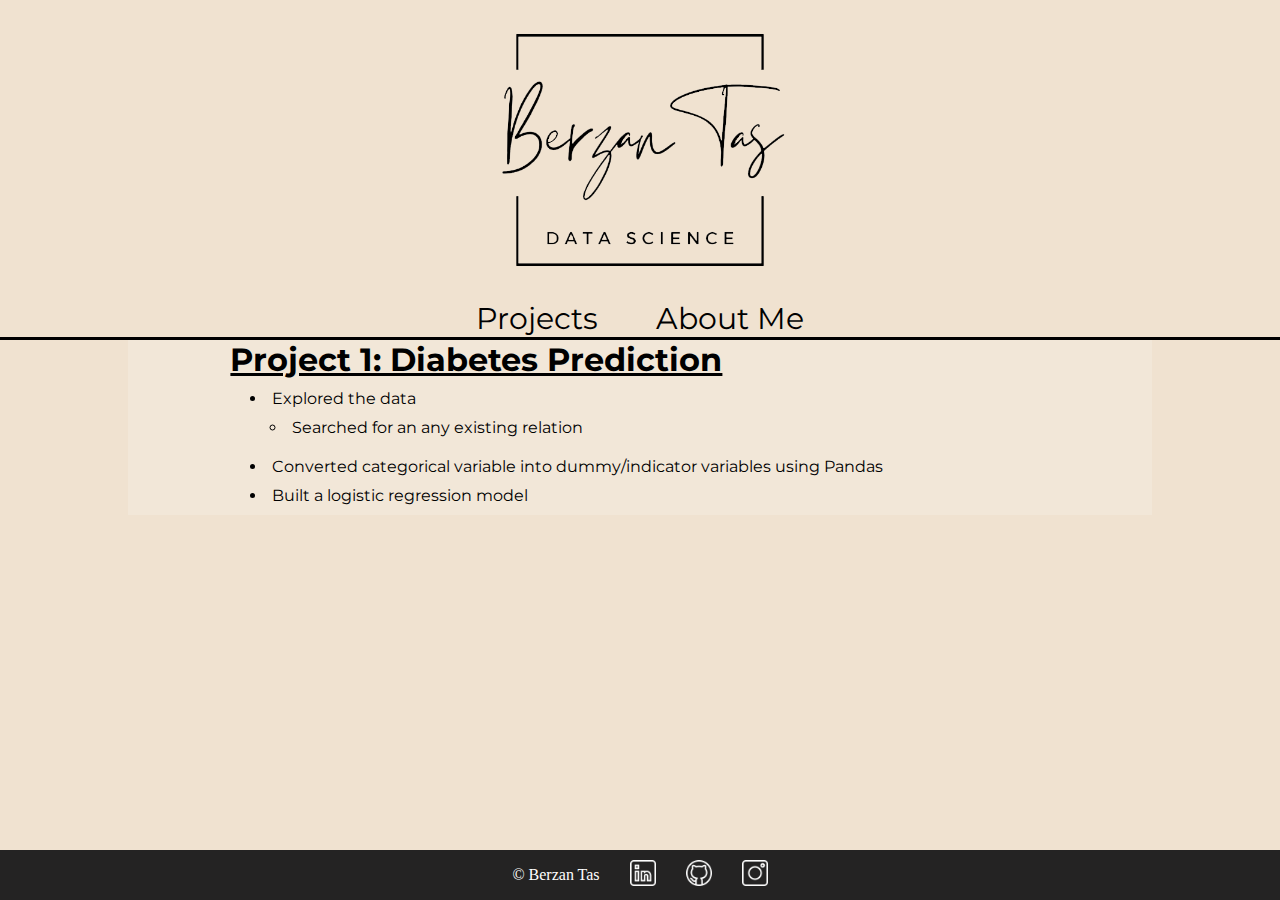
==== index.html @ d07b0fac "Added footer and social media favicons to footer" ====
<!DOCTYPE html>
<html lang="en">

<head>
    <meta charset="UTF-8">
    <meta name="viewport" content="width=device-width, initial-scale=1.0">
    <meta name="author" content="Berzan Tas">
    <link rel="icon" href="image/python.png">
    <link rel="stylesheet" href="project.css">
    <title>Berzan Tas | Portfolio</title>
</head>

<body>
    <nav>
        <div id="logo"><img src="image/BerzanLogo.png" alt=""></div>
        <div id="mymenu">
            <ul>
                <li><a href="index.html" id="activelink">Projects</a></li>
                <li><a href="#">About Me</a></li>
            </ul>
        </div>
    </nav>
    <div class="section">
        <div class = "sectionText">
            <h1><a href="https://github.com/BerzanTas/DataScience/blob/master/DIABETES/DIABETES.ipynb">Project 1:
                    Diabetes Prediction</a></h1>
            <ul>
                <li>Explored the data
                    <ul>
                        <li>Searched for an any existing relation</li>
                    </ul>
                </li>
                <li>Converted categorical variable into dummy/indicator variables using Pandas</li>
                <li>Built a logistic regression model</li>
            </ul>
        </div>
    </div>


    <footer>
        <p>© Berzan Tas</p>
        <a href="https://www.linkedin.com/in/berzan-tas/"><img src="image/linkedinwhite.png" alt="Linkedin"></a>
        <a href="https://github.com/BerzanTas"><img src="image/githubwhite.png" alt="GitHub"></a>
        <a href="https://www.instagram.com/_b3rz4n_/""><img src="image/instagramwhite.png" alt="Instagram"></a>
    </footer>
</body>

</html>
---- project.css ----
*{
    margin: 0;
    padding: 0;
    box-sizing: border-box;
}

ul ul{
    margin-left: 2em;
}

@font-face{
    font-family: Montserrat;
    src: url("fonts/Montserrat-VariableFont_wght.ttf");
}

body{
    background-color: #F0E2D0;
    min-width: 100%;
    min-height: 100vh;
    display: flex;
    flex-direction: column;
}

nav{
    height: auto;
    min-width: 100%;
    background-image: url("image/trees.jpg");
    background-repeat: no-repeat;
    background-size: cover;
}

#logo{
    width: 50%;
    height: 50%;
    max-width: 300px;
    max-height: 300px;
    margin-left: auto;
    margin-right: auto;
}

#logo img{
    width: 100%;
    height: 100%;
}


#mymenu{
    width: 100%;
    height: auto;
    font-size: 7vw;
    text-align: center;
    border-bottom: solid black 3px;
}

#mymenu a{
    font-family: Montserrat;
    text-decoration:none;
    color: black;
}

#mymenu a:hover{
    color: white;
}

#activelink{
    color: white;
}

#mymenu li{
    display: inline;
    margin-left: 2%;
    margin-right: 2%;
}

.section{
    font-family: Montserrat;
    width: 100%;
    height: auto;
    background-color: rgba(255, 255, 255, 0.185);
    color: black;
    list-style:inside;
}

.section a{
    text-decoration: none;
    color: black;
}

.section ul{
    margin-left: 20px;
    padding-bottom: 10px;
}

.section ul li{
    margin-top: 10px;
}

.sectionText{
    margin: 0 auto;
    width: 80%;
}

.section h1{
    text-decoration: underline;
}

.sectionText ul{
    text-align: justify;
}

footer{
    display: flex;
    margin-top: auto;
    height: 50px;
    width: 100%;
    background-color: rgb(36, 35, 35);
    color: white;
    text-align: center;
    justify-content: center;
    align-items: center;
    gap: 30px;
}

footer img{
    height: 26px;
    width: auto;
}

@media screen and (min-width: 400px){
    #mymenu{
        font-size: 30px;
    }

    .section{
        width: 80%;
        margin: 0 auto;
    }
}
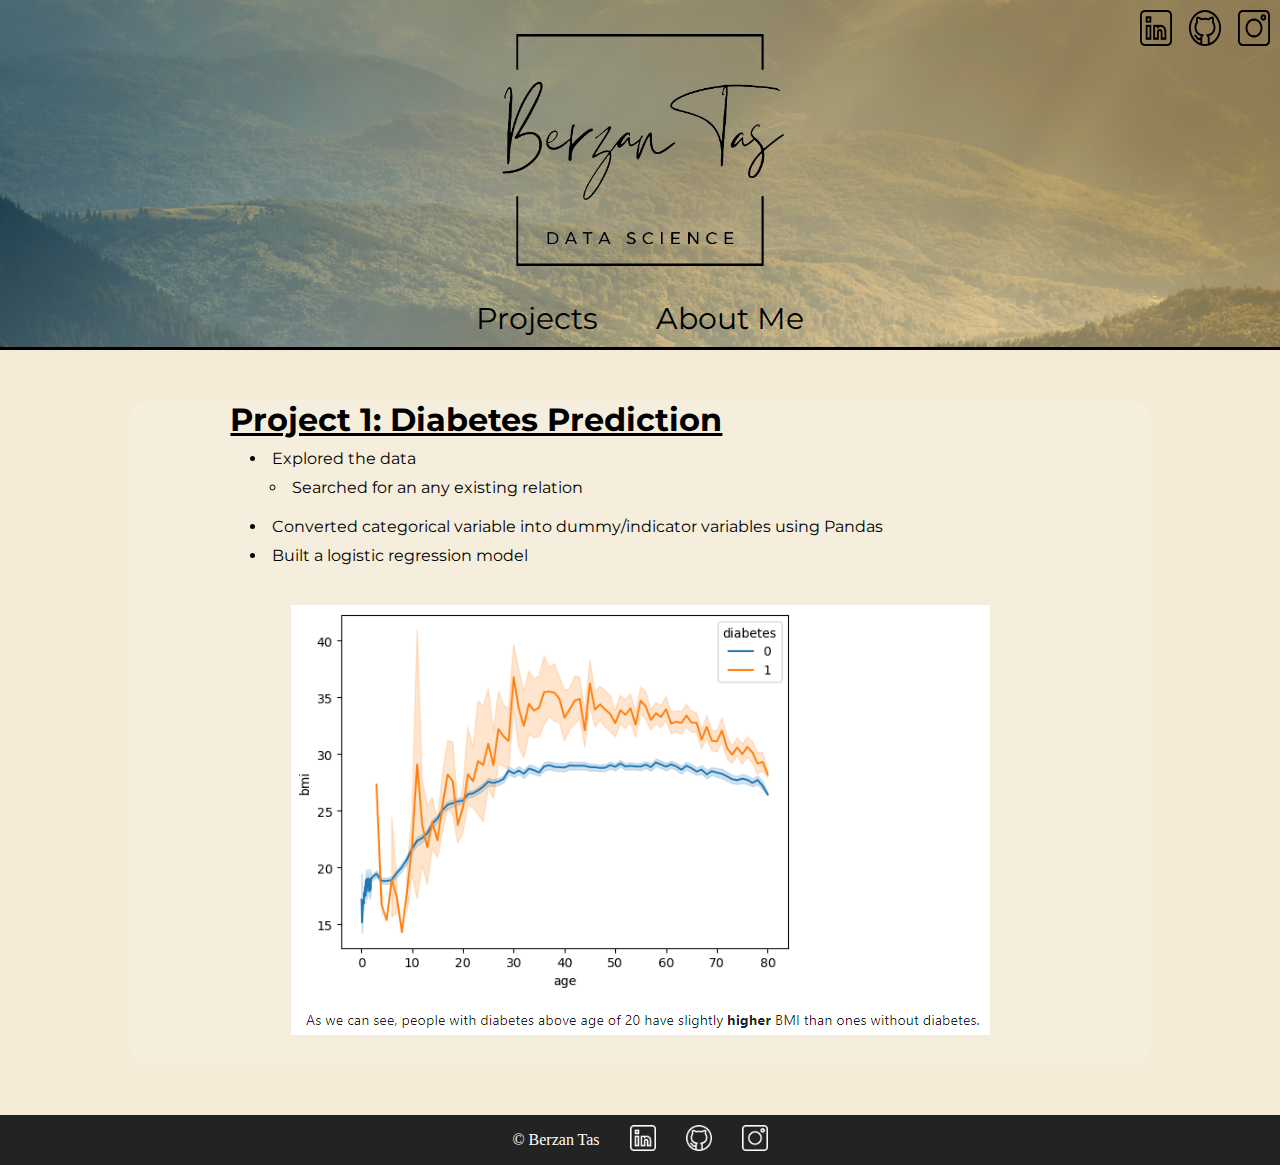
==== commit dd1b3fe3: "Updated Navbar bg image, added empty about me section, added social media icons to navbar" ====
--- a/index.html
+++ b/index.html
@@ -12,13 +12,19 @@
 
 <body>
     <nav>
+        <div id="socialMedia">
+            <a href="https://www.linkedin.com/in/berzan-tas/"><img src="image/linkedin.png" alt="Linkedin"></a>
+            <a href="https://github.com/BerzanTas"><img src="image/github.png" alt="GitHub"></a>
+            <a href="https://www.instagram.com/_b3rz4n_/""><img src="image/instagram.png" alt="Instagram"></a>
+        </div>
         <div id="logo"><img src="image/BerzanLogo.png" alt=""></div>
         <div id="mymenu">
             <ul>
-                <li><a href="index.html" id="activelink">Projects</a></li>
-                <li><a href="#">About Me</a></li>
+                <li><a href="index.html">Projects</a></li>
+                <li><a href="aboutme.html">About Me</a></li>
             </ul>
         </div>
+        
     </nav>
     <div class="section">
         <div class = "sectionText">
@@ -34,6 +40,9 @@
                 <li>Built a logistic regression model</li>
             </ul>
         </div>
+        <div class="chart">
+            <img src="image/diabetesChart.png" alt="Diabetes Chart">
+        </div>
     </div>
 
 
--- a/project.css
+++ b/project.css
@@ -14,7 +14,7 @@
 }
 
 body{
-    background-color: #F0E2D0;
+    background-color: #F4EAD5;
     min-width: 100%;
     min-height: 100vh;
     display: flex;
@@ -24,9 +24,10 @@
 nav{
     height: auto;
     min-width: 100%;
-    background-image: url("image/trees.jpg");
+    background-image: url("image/landscape.jpg");
     background-repeat: no-repeat;
     background-size: cover;
+    border-bottom: solid black 3px;
 }
 
 #logo{
@@ -49,7 +50,7 @@
     height: auto;
     font-size: 7vw;
     text-align: center;
-    border-bottom: solid black 3px;
+    margin-bottom: 10px;
 }
 
 #mymenu a{
@@ -62,14 +63,28 @@
     color: white;
 }
 
-#activelink{
-    color: white;
-}
-
 #mymenu li{
     display: inline;
     margin-left: 2%;
     margin-right: 2%;
+}
+
+#socialMedia{
+    display: flex;
+    flex-direction: column;
+    float: right;
+    justify-content: space-between;
+    width: auto;
+    height: 40vw;
+    max-height: 130px;
+    margin-right: 10px;
+    margin-top: 10px;
+}
+
+#socialMedia img{
+    width: 100%;
+    max-width: 32px;
+    height: 100%;
 }
 
 .section{
@@ -79,6 +94,7 @@
     background-color: rgba(255, 255, 255, 0.185);
     color: black;
     list-style:inside;
+    border-radius: 20px;
 }
 
 .section a{
@@ -108,6 +124,19 @@
     text-align: justify;
 }
 
+.chart{
+    margin: 30px 0;
+    display: flex;
+    align-items: center;
+    justify-content: center;
+}
+
+.chart img{
+    max-width: 90%;
+    height: auto;
+}
+
+
 footer{
     display: flex;
     margin-top: auto;
@@ -133,6 +162,14 @@
 
     .section{
         width: 80%;
-        margin: 0 auto;
+        margin: 50px auto;
+    }
+}
+
+@media screen and (min-width: 600px){
+    #socialMedia{
+        flex-direction: row;
+        width: 130px;
+        height: auto;
     }
 }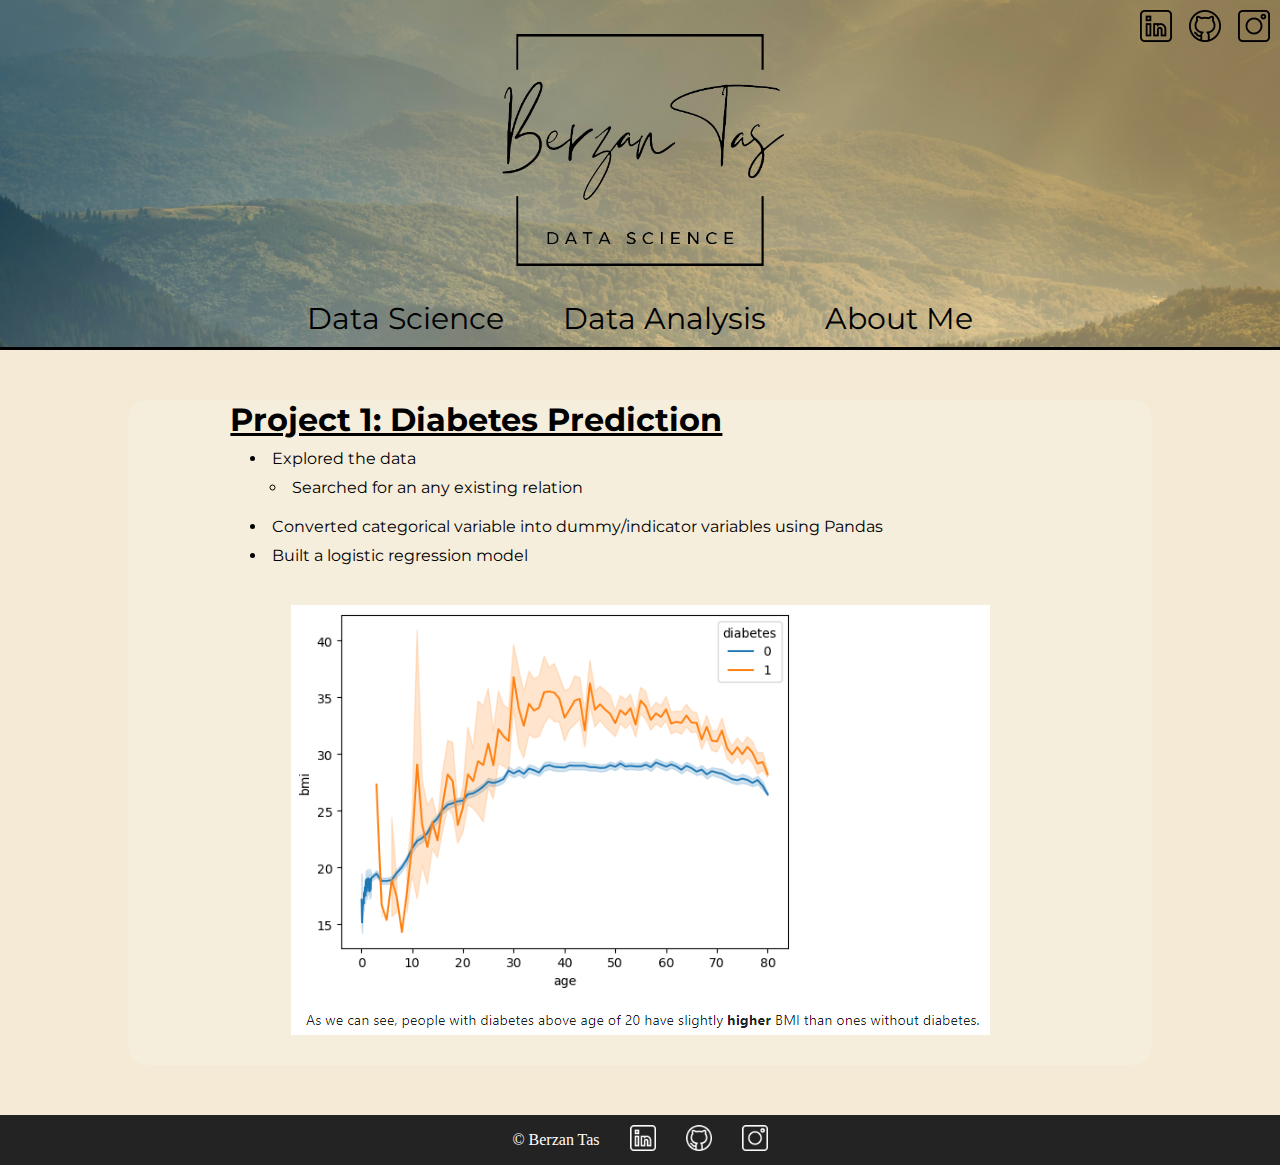
==== commit d0dc52c8: "Added new page for data analysis projects and also added Tableaudashboard" ====
--- a/index.html
+++ b/index.html
@@ -20,7 +20,8 @@
         <div id="logo"><img src="image/BerzanLogo.png" alt=""></div>
         <div id="mymenu">
             <ul>
-                <li><a href="index.html">Projects</a></li>
+                <li><a href="index.html">Data Science</a></li>
+                <li><a href="analysis.html">Data Analysis</a></li>
                 <li><a href="aboutme.html">About Me</a></li>
             </ul>
         </div>
--- a/project.css
+++ b/project.css
@@ -84,7 +84,7 @@
 #socialMedia img{
     width: 100%;
     max-width: 32px;
-    height: 100%;
+    height: auto;
 }
 
 .section{
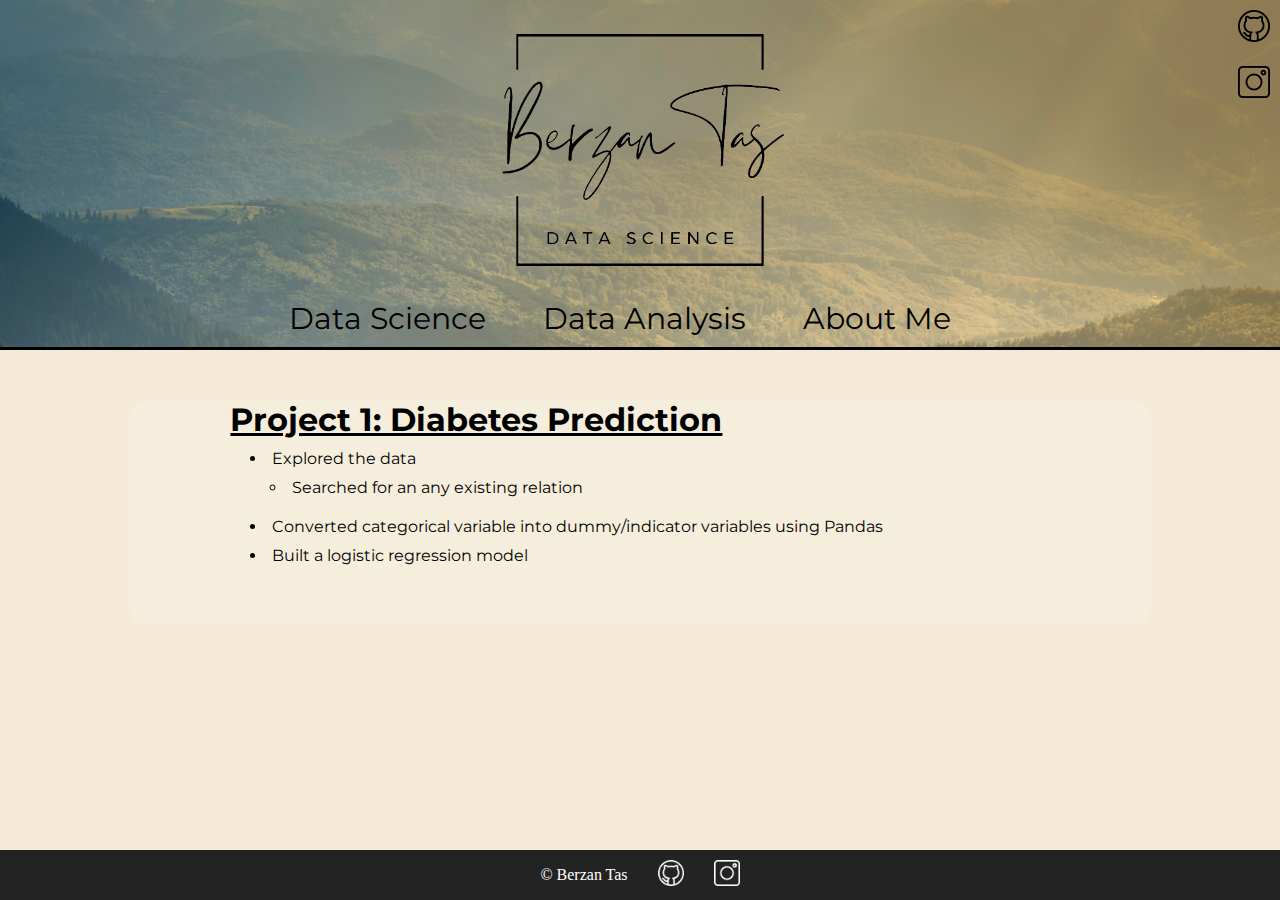
==== commit 5eb02a35: "Updated all sections, fixed bugs, added tableau chart to first project in data science" ====
--- a/index.html
+++ b/index.html
@@ -13,9 +13,9 @@
 <body>
     <nav>
         <div id="socialMedia">
-            <a href="https://www.linkedin.com/in/berzan-tas/"><img src="image/linkedin.png" alt="Linkedin"></a>
+            <!-- <a href="https://www.linkedin.com/in/berzan-tas/"><img src="image/linkedin.png" alt="Linkedin"></a> -->
             <a href="https://github.com/BerzanTas"><img src="image/github.png" alt="GitHub"></a>
-            <a href="https://www.instagram.com/_b3rz4n_/""><img src="image/instagram.png" alt="Instagram"></a>
+            <a href="https://www.instagram.com/_b3rz4n_/""><img src=" image/instagram.png" alt="Instagram"></a>
         </div>
         <div id="logo"><img src="image/BerzanLogo.png" alt=""></div>
         <div id="mymenu">
@@ -25,10 +25,10 @@
                 <li><a href="aboutme.html">About Me</a></li>
             </ul>
         </div>
-        
+
     </nav>
     <div class="section">
-        <div class = "sectionText">
+        <div class="sectionText">
             <h1><a href="https://github.com/BerzanTas/DataScience/blob/master/DIABETES/DIABETES.ipynb">Project 1:
                     Diabetes Prediction</a></h1>
             <ul>
@@ -41,17 +41,50 @@
                 <li>Built a logistic regression model</li>
             </ul>
         </div>
-        <div class="chart">
-            <img src="image/diabetesChart.png" alt="Diabetes Chart">
-        </div>
+        <div class='tableauPlaceholder' id='viz1688052011243' style='position: relative'><noscript><a href='#'><img
+                        alt='Dashboard 1 '
+                        src='https:&#47;&#47;public.tableau.com&#47;static&#47;images&#47;Di&#47;Diabetes_16880517994270&#47;Dashboard1&#47;1_rss.png'
+                        style='border: none' /></a></noscript><object class='tableauViz' style='display:none;'>
+                <param name='host_url' value='https%3A%2F%2Fpublic.tableau.com%2F' />
+                <param name='embed_code_version' value='3' />
+                <param name='site_root' value='' />
+                <param name='name' value='Diabetes_16880517994270&#47;Dashboard1' />
+                <param name='tabs' value='no' />
+                <param name='toolbar' value='yes' />
+                <param name='static_image'
+                    value='https:&#47;&#47;public.tableau.com&#47;static&#47;images&#47;Di&#47;Diabetes_16880517994270&#47;Dashboard1&#47;1.png' />
+                <param name='animate_transition' value='yes' />
+                <param name='display_static_image' value='yes' />
+                <param name='display_spinner' value='yes' />
+                <param name='display_overlay' value='yes' />
+                <param name='display_count' value='yes' />
+                <param name='language' value='en-US' />
+                <param name='filter' value='publish=yes' /></object></div>
+        <script type='text/javascript'>
+            var divElement = document.getElementById('viz1688052011243');
+            var vizElement = divElement.getElementsByTagName('object')[0];
+            if (divElement.offsetWidth > 800) {
+                vizElement.style.width = '1000px';
+                vizElement.style.height = '827px';
+            } else if (divElement.offsetWidth > 500) {
+                vizElement.style.width = '1000px';
+                vizElement.style.height = '827px';
+            } else {
+                vizElement.style.width = '100%';
+                vizElement.style.height = '777px';
+            }
+            var scriptElement = document.createElement('script');
+            scriptElement.src = 'https://public.tableau.com/javascripts/api/viz_v1.js';
+            vizElement.parentNode.insertBefore(scriptElement, vizElement);
+        </script>
     </div>
 
 
     <footer>
         <p>© Berzan Tas</p>
-        <a href="https://www.linkedin.com/in/berzan-tas/"><img src="image/linkedinwhite.png" alt="Linkedin"></a>
+        <!-- <a href="https://www.linkedin.com/in/berzan-tas/"><img src="image/linkedinwhite.png" alt="Linkedin"></a> -->
         <a href="https://github.com/BerzanTas"><img src="image/githubwhite.png" alt="GitHub"></a>
-        <a href="https://www.instagram.com/_b3rz4n_/""><img src="image/instagramwhite.png" alt="Instagram"></a>
+        <a href="https://www.instagram.com/_b3rz4n_/""><img src=" image/instagramwhite.png" alt="Instagram"></a>
     </footer>
 </body>
 
--- a/project.css
+++ b/project.css
@@ -64,7 +64,7 @@
 }
 
 #mymenu li{
-    display: inline;
+    display: inline-block;
     margin-left: 2%;
     margin-right: 2%;
 }
@@ -73,7 +73,8 @@
     display: flex;
     flex-direction: column;
     float: right;
-    justify-content: space-between;
+    /*justify-content: space-between;*/
+    gap: 20px;
     width: auto;
     height: 40vw;
     max-height: 130px;
@@ -114,6 +115,7 @@
 .sectionText{
     margin: 0 auto;
     width: 80%;
+    margin-bottom: 50px;
 }
 
 .section h1{
@@ -124,16 +126,9 @@
     text-align: justify;
 }
 
-.chart{
-    margin: 30px 0;
-    display: flex;
-    align-items: center;
-    justify-content: center;
-}
-
-.chart img{
-    max-width: 90%;
-    height: auto;
+.tableauPlaceholder{
+    margin-left: auto;
+    margin-right: auto;
 }
 
 
@@ -167,9 +162,7 @@
 }
 
 @media screen and (min-width: 600px){
-    #socialMedia{
-        flex-direction: row;
-        width: 130px;
-        height: auto;
+    #mymenu{
+        padding-right: 40px;
     }
 }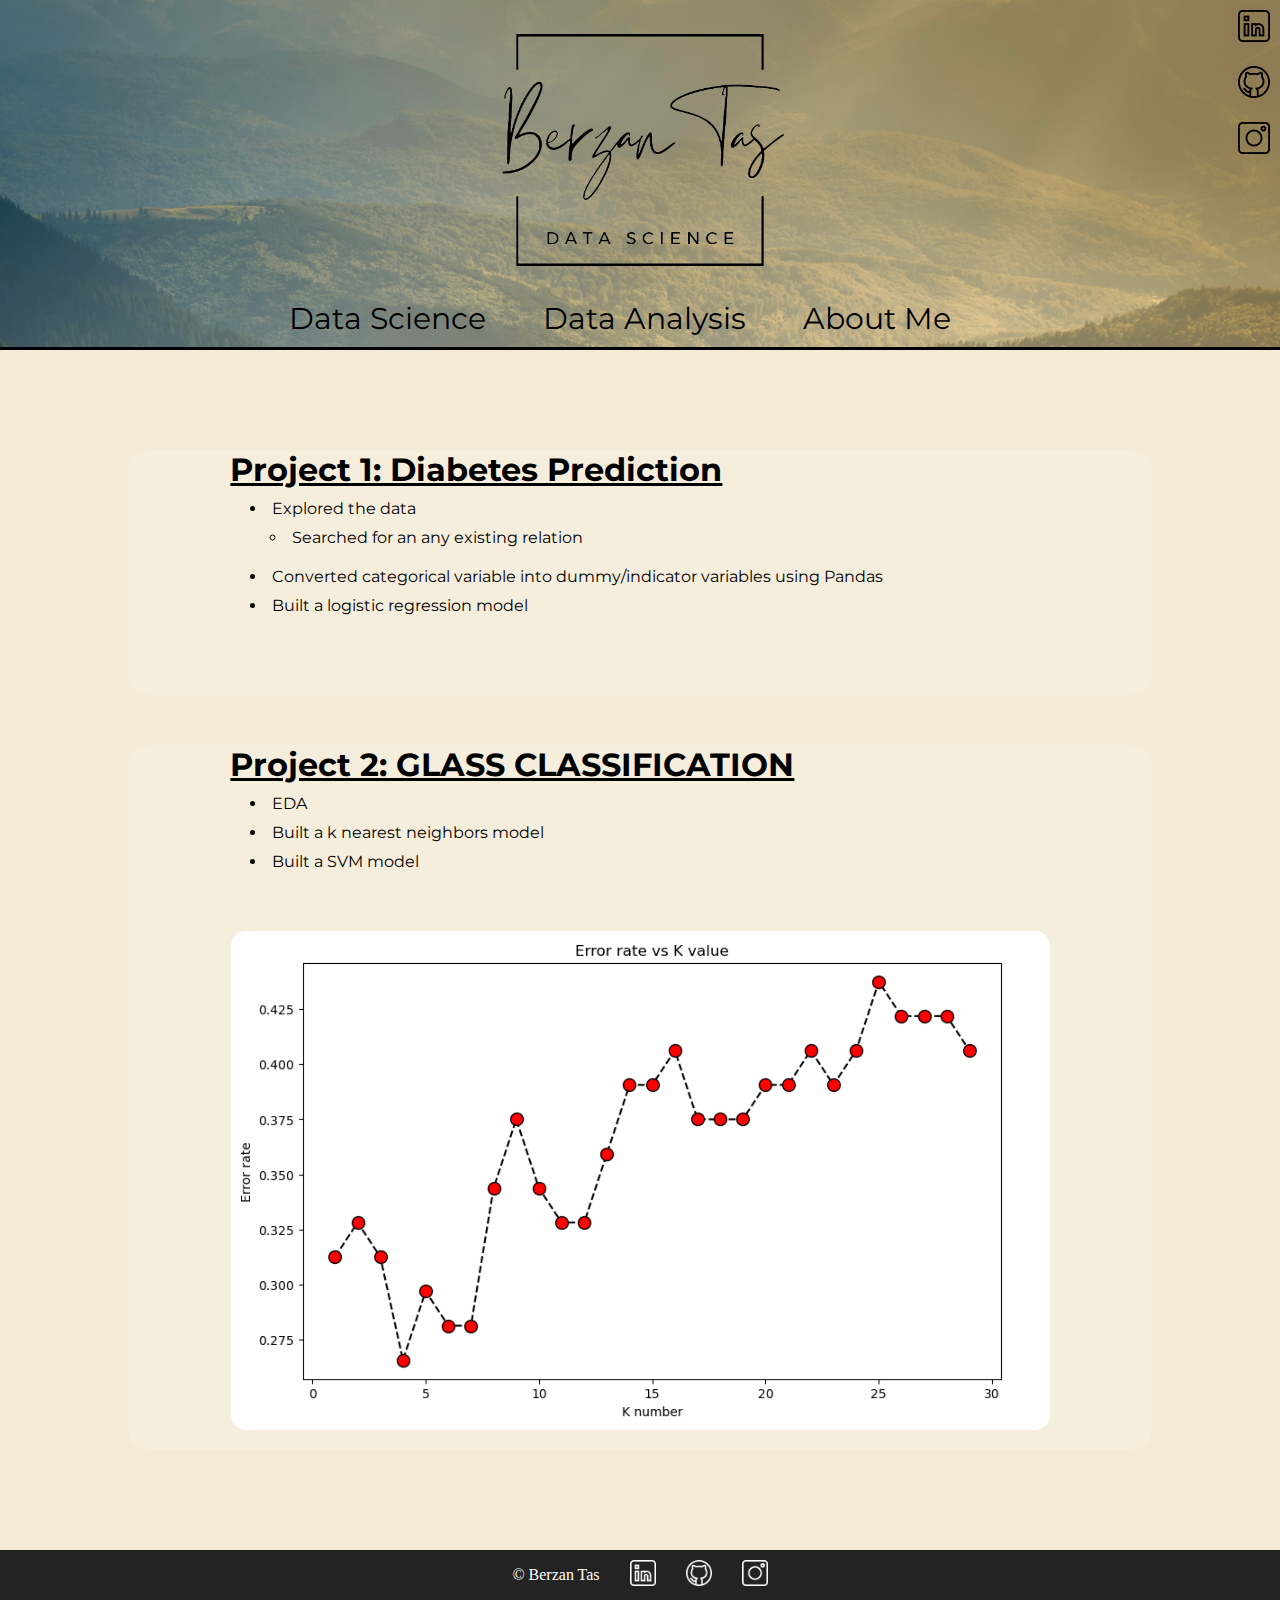
==== commit 4ff514f6: "Added second project to data science and other small changes" ====
--- a/index.html
+++ b/index.html
@@ -6,14 +6,14 @@
     <meta name="viewport" content="width=device-width, initial-scale=1.0">
     <meta name="author" content="Berzan Tas">
     <link rel="icon" href="image/python.png">
-    <link rel="stylesheet" href="project.css">
-    <title>Berzan Tas | Portfolio</title>
+    <link rel="stylesheet" href="index.css">
+    <title>Berzan Tas | Data Science</title>
 </head>
 
 <body>
     <nav>
         <div id="socialMedia">
-            <!-- <a href="https://www.linkedin.com/in/berzan-tas/"><img src="image/linkedin.png" alt="Linkedin"></a> -->
+            <a href="https://www.linkedin.com/in/berzan-ta%C5%9F-9aa745281/"><img src="image/linkedin.png" alt="Linkedin"></a>
             <a href="https://github.com/BerzanTas"><img src="image/github.png" alt="GitHub"></a>
             <a href="https://www.instagram.com/_b3rz4n_/""><img src=" image/instagram.png" alt="Instagram"></a>
         </div>
@@ -79,10 +79,21 @@
         </script>
     </div>
 
+    <div class="section">
+        <div class="sectionText">
+            <h1><a href="https://github.com/BerzanTas/DataScience/blob/master/GLASS%20CLASSIFICATION/Glass%20Classification.ipynb">Project 2: GLASS CLASSIFICATION</a></h1>
+            <ul>
+                <li>EDA</li>
+                <li>Built a k nearest neighbors model</li>
+                <li>Built a SVM model</li>
+            </ul>
+        </div>
+        <img src="image/best_k_value.png" alt="KValue" id="k_value">
+    </div>
 
     <footer>
         <p>© Berzan Tas</p>
-        <!-- <a href="https://www.linkedin.com/in/berzan-tas/"><img src="image/linkedinwhite.png" alt="Linkedin"></a> -->
+        <a href="https://www.linkedin.com/in/berzan-ta%C5%9F-9aa745281/"><img src="image/linkedinwhite.png" alt="Linkedin"></a>
         <a href="https://github.com/BerzanTas"><img src="image/githubwhite.png" alt="GitHub"></a>
         <a href="https://www.instagram.com/_b3rz4n_/""><img src=" image/instagramwhite.png" alt="Instagram"></a>
     </footer>
--- a/index.css
+++ b/index.css
@@ -0,0 +1,180 @@
+*{
+    margin: 0;
+    padding: 0;
+    box-sizing: border-box;
+}
+
+ul ul{
+    margin-left: 2em;
+}
+
+@font-face{
+    font-family: Montserrat;
+    src: url("fonts/Montserrat-VariableFont_wght.ttf");
+}
+
+body{
+    background-color: #F4EAD5;
+    min-width: 100%;
+    min-height: 100vh;
+    display: flex;
+    flex-direction: column;
+}
+
+nav{
+    height: auto;
+    min-width: 100%;
+    background-image: url("image/landscape.jpg");
+    background-repeat: no-repeat;
+    background-size: cover;
+    border-bottom: solid black 3px;
+    margin-bottom: 50px;
+}
+
+#logo{
+    width: 50%;
+    height: 50%;
+    max-width: 300px;
+    max-height: 300px;
+    margin-left: auto;
+    margin-right: auto;
+}
+
+#logo img{
+    width: 100%;
+    height: 100%;
+}
+
+
+#mymenu{
+    width: 100%;
+    height: auto;
+    font-size: 7vw;
+    text-align: center;
+    margin-bottom: 10px;
+}
+
+#mymenu a{
+    font-family: Montserrat;
+    text-decoration:none;
+    color: black;
+}
+
+#mymenu a:hover{
+    color: white;
+}
+
+#mymenu li{
+    display: inline-block;
+    margin-left: 2%;
+    margin-right: 2%;
+}
+
+#socialMedia{
+    display: flex;
+    flex-direction: column;
+    float: right;
+    /*justify-content: space-between;*/
+    gap: 20px;
+    width: auto;
+    height: 40vw;
+    max-height: 130px;
+    margin-right: 10px;
+    margin-top: 10px;
+}
+
+#socialMedia img{
+    width: 100%;
+    max-width: 32px;
+    height: auto;
+}
+
+.section{
+    font-family: Montserrat;
+    width: 100%;
+    height: auto;
+    background-color: rgba(255, 255, 255, 0.185);
+    color: black;
+    list-style:inside;
+    border-radius: 20px;
+    padding-bottom: 20px;
+}
+
+.section a{
+    text-decoration: none;
+    color: black;
+}
+
+.section ul{
+    margin-left: 20px;
+    padding-bottom: 10px;
+}
+
+.section ul li{
+    margin-top: 10px;
+}
+
+.sectionText{
+    margin: 0 auto;
+    width: 80%;
+    margin-bottom: 50px;
+}
+
+.section h1{
+    text-decoration: underline;
+}
+
+.sectionText ul{
+    text-align: justify;
+}
+
+.tableauPlaceholder{
+    margin-left: auto;
+    margin-right: auto;
+}
+
+#k_value{
+    display: block;
+    border-radius: 15px;
+    margin-left: auto;
+    margin-right: auto;
+}
+
+
+footer{
+    display: flex;
+    margin-top: auto;
+    height: 50px;
+    width: 100%;
+    background-color: rgb(36, 35, 35);
+    color: white;
+    text-align: center;
+    justify-content: center;
+    align-items: center;
+    gap: 30px;
+    margin-top: 100px;
+}
+
+footer img{
+    height: 26px;
+    width: auto;
+}
+
+@media screen and (min-width: 400px){
+    #mymenu{
+        font-size: 30px;
+    }
+
+    .section{
+        width: 80%;
+        margin-top: 50px;
+        margin-left: auto;
+        margin-right: auto;
+    }
+}
+
+@media screen and (min-width: 600px){
+    #mymenu{
+        padding-right: 40px;
+    }
+}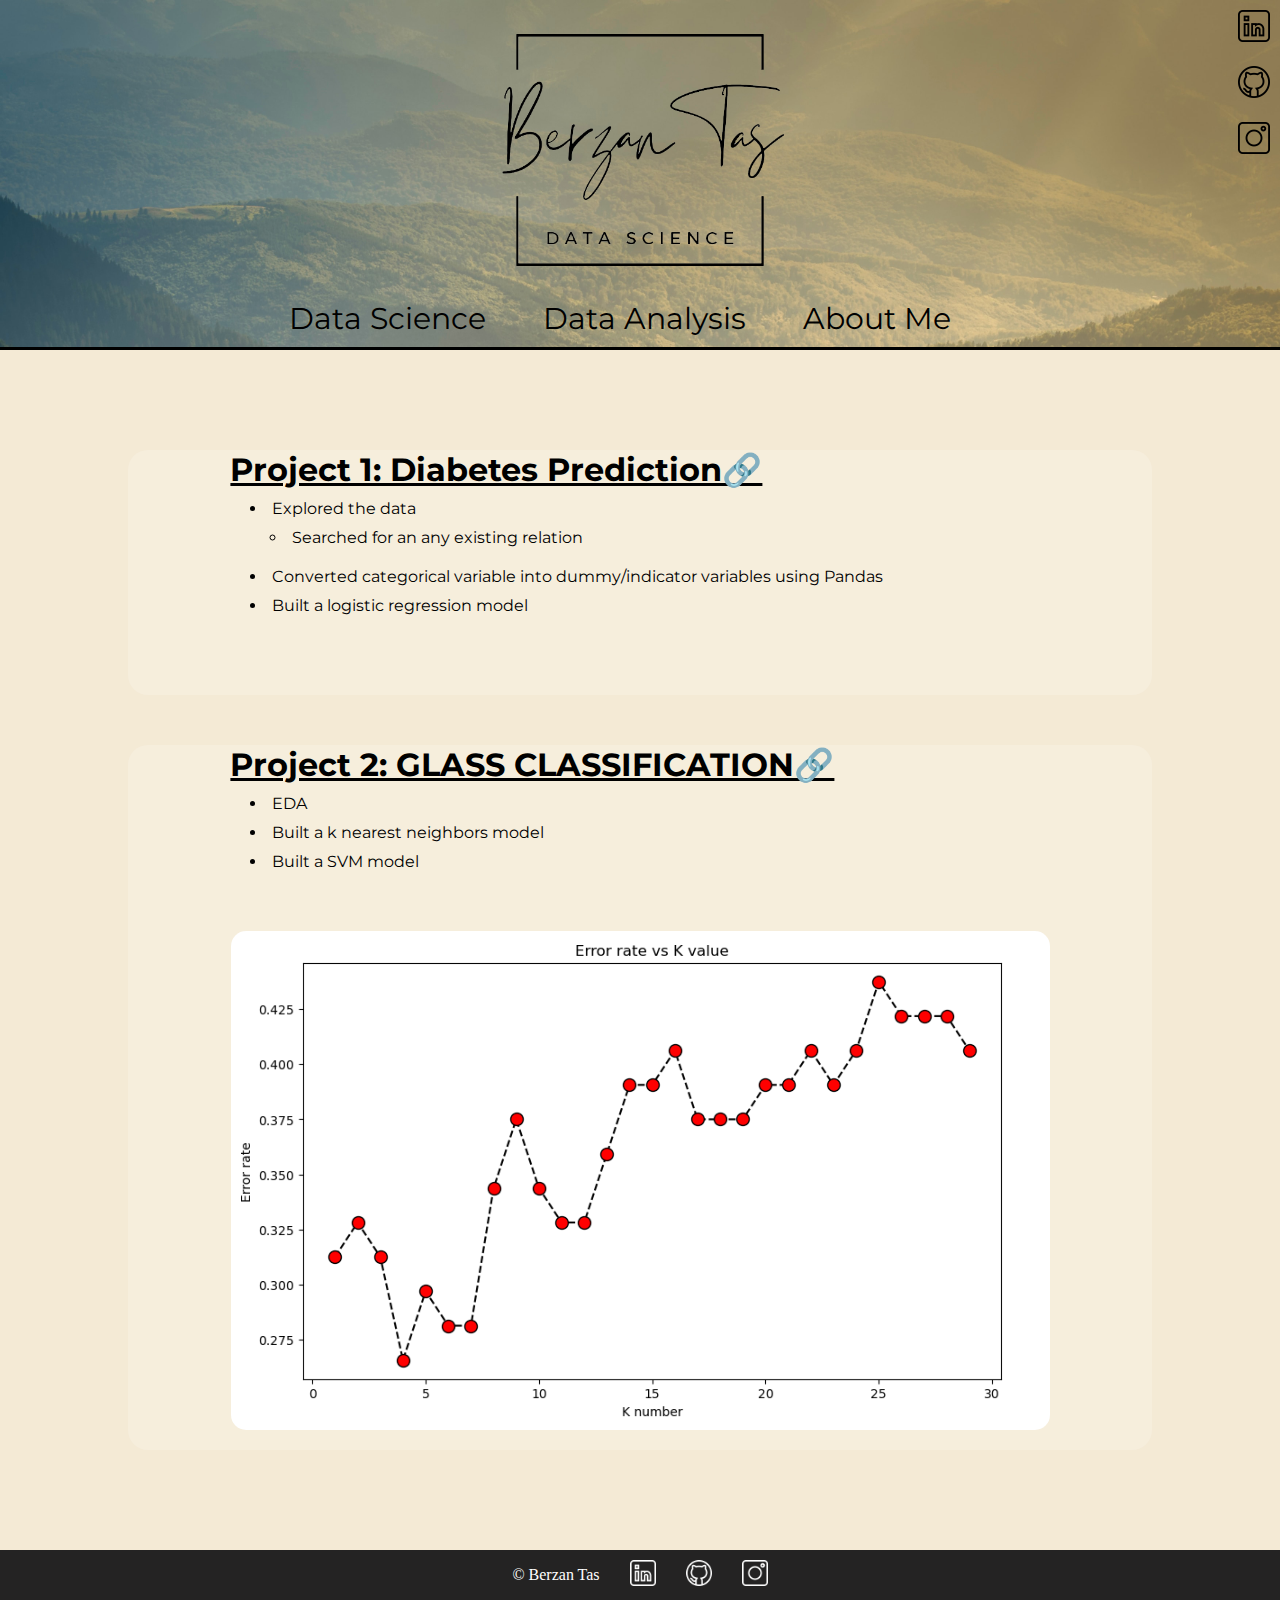
==== commit 7e049cea: "Added new analysis project" ====
--- a/index.html
+++ b/index.html
@@ -13,9 +13,9 @@
 <body>
     <nav>
         <div id="socialMedia">
-            <a href="https://www.linkedin.com/in/berzan-ta%C5%9F-9aa745281/"><img src="image/linkedin.png" alt="Linkedin"></a>
-            <a href="https://github.com/BerzanTas"><img src="image/github.png" alt="GitHub"></a>
-            <a href="https://www.instagram.com/_b3rz4n_/""><img src=" image/instagram.png" alt="Instagram"></a>
+            <a href="https://www.linkedin.com/in/berzantas/" target="_blank" rel="noopener noreferrer"><img src="image/linkedin.png" alt="Linkedin"></a>
+            <a href="https://github.com/BerzanTas" target="_blank" rel="noopener noreferrer"><img src="image/github.png" alt="GitHub"></a>
+            <a href="https://www.instagram.com/_b3rz4n_/" target="_blank" rel="noopener noreferrer"><img src=" image/instagram.png" alt="Instagram"></a>
         </div>
         <div id="logo"><img src="image/BerzanLogo.png" alt=""></div>
         <div id="mymenu">
@@ -29,8 +29,8 @@
     </nav>
     <div class="section">
         <div class="sectionText">
-            <h1><a href="https://github.com/BerzanTas/DataScience/blob/master/DIABETES/DIABETES.ipynb">Project 1:
-                    Diabetes Prediction</a></h1>
+            <h1><a href="https://github.com/BerzanTas/DataScience/blob/master/DIABETES/DIABETES.ipynb" target="_blank" rel="noopener noreferrer">Project 1:
+                    Diabetes Prediction🔗</a></h1>
             <ul>
                 <li>Explored the data
                     <ul>
@@ -81,7 +81,7 @@
 
     <div class="section">
         <div class="sectionText">
-            <h1><a href="https://github.com/BerzanTas/DataScience/blob/master/GLASS%20CLASSIFICATION/Glass%20Classification.ipynb">Project 2: GLASS CLASSIFICATION</a></h1>
+            <h1><a href="https://github.com/BerzanTas/DataScience/blob/master/GLASS%20CLASSIFICATION/Glass%20Classification.ipynb" target="_blank" rel="noopener noreferrer">Project 2: GLASS CLASSIFICATION🔗</a></h1>
             <ul>
                 <li>EDA</li>
                 <li>Built a k nearest neighbors model</li>
@@ -93,9 +93,9 @@
 
     <footer>
         <p>© Berzan Tas</p>
-        <a href="https://www.linkedin.com/in/berzan-ta%C5%9F-9aa745281/"><img src="image/linkedinwhite.png" alt="Linkedin"></a>
-        <a href="https://github.com/BerzanTas"><img src="image/githubwhite.png" alt="GitHub"></a>
-        <a href="https://www.instagram.com/_b3rz4n_/""><img src=" image/instagramwhite.png" alt="Instagram"></a>
+        <a href="https://www.linkedin.com/in/berzantas/" target="_blank" rel="noopener noreferrer"><img src="image/linkedinwhite.png" alt="Linkedin"></a>
+        <a href="https://github.com/BerzanTas" target="_blank" rel="noopener noreferrer"><img src="image/githubwhite.png" alt="GitHub"></a>
+        <a href="https://www.instagram.com/_b3rz4n_/" target="_blank" rel="noopener noreferrer"><img src=" image/instagramwhite.png" alt="Instagram"></a>
     </footer>
 </body>
 
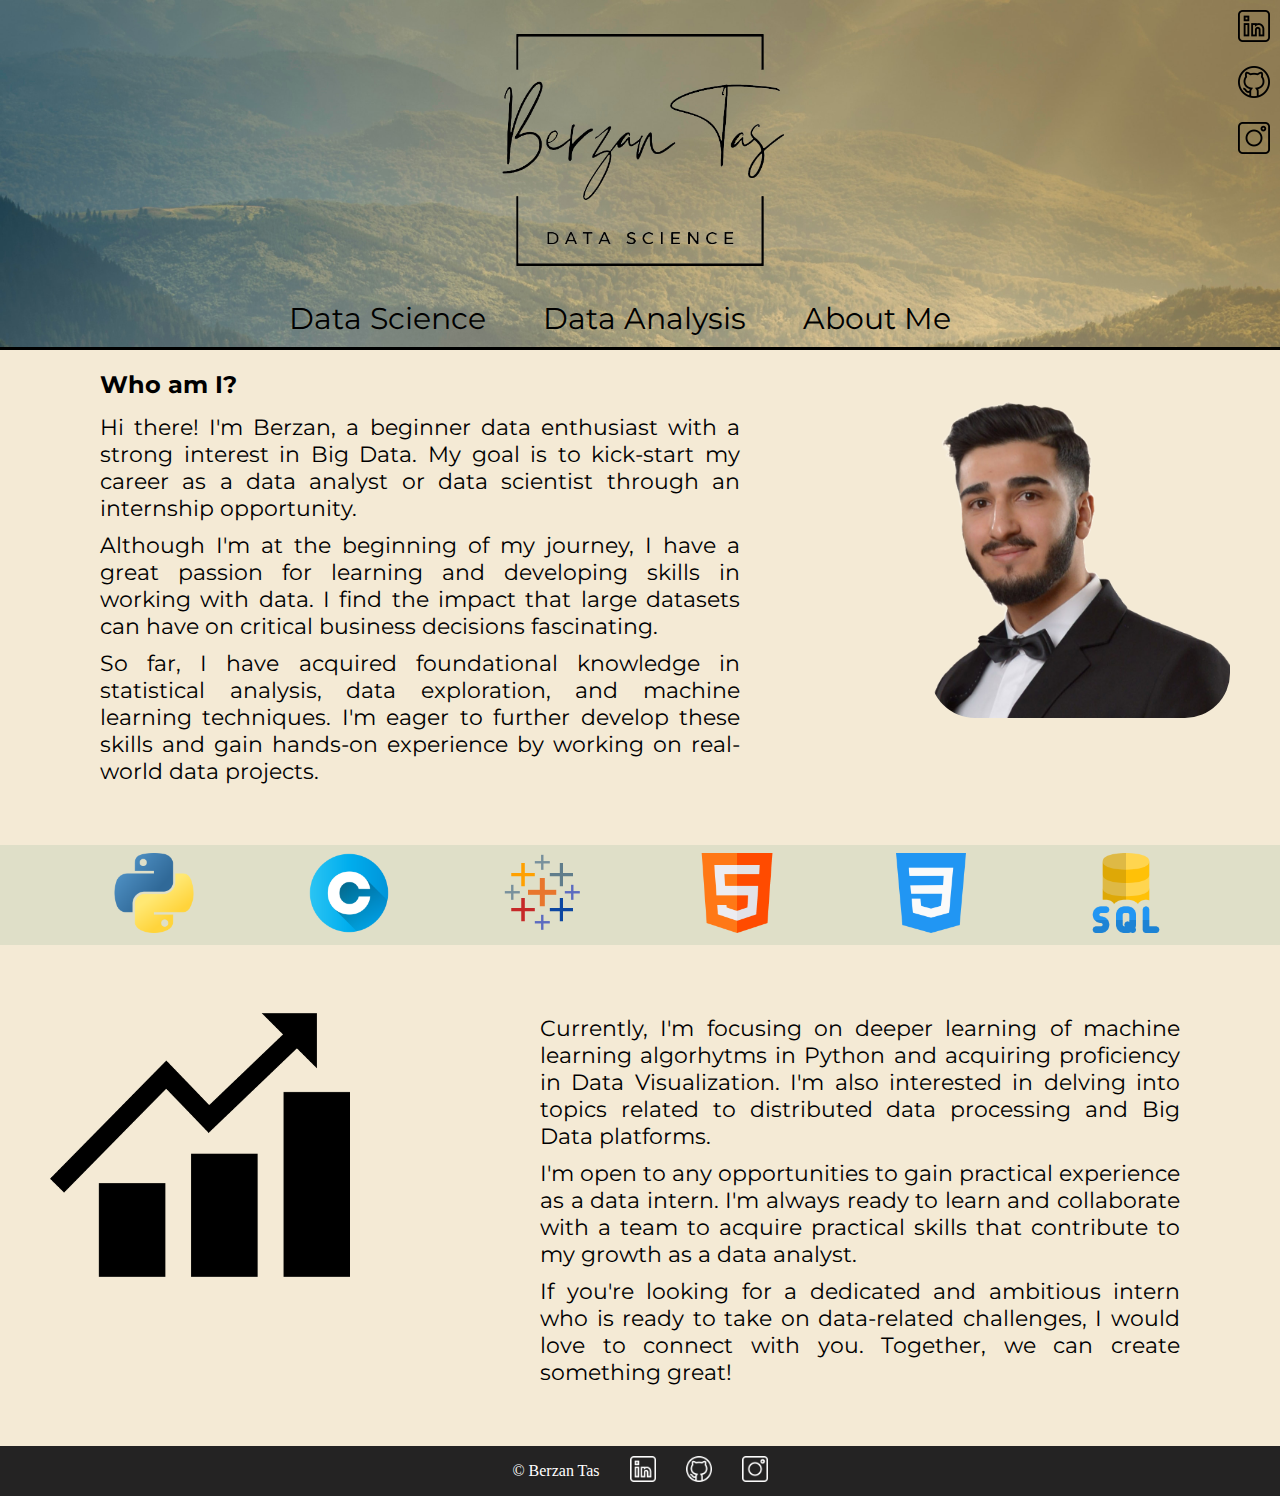
==== commit 37b4ee37: "Small changes to website and adding ga4 js code" ====
--- a/index.html
+++ b/index.html
@@ -6,96 +6,75 @@
     <meta name="viewport" content="width=device-width, initial-scale=1.0">
     <meta name="author" content="Berzan Tas">
     <link rel="icon" href="image/python.png">
-    <link rel="stylesheet" href="index.css">
-    <title>Berzan Tas | Data Science</title>
+    <link rel="stylesheet" href="aboutme.css">
+    <title>Berzan Tas | About Me</title>
 </head>
+<!-- Google tag (gtag.js) -->
+<script async src="https://www.googletagmanager.com/gtag/js?id=G-5LWT64W43M"></script>
+<script>
+  window.dataLayer = window.dataLayer || [];
+  function gtag(){dataLayer.push(arguments);}
+  gtag('js', new Date());
+
+  gtag('config', 'G-5LWT64W43M');
+</script>
 
 <body>
     <nav>
         <div id="socialMedia">
             <a href="https://www.linkedin.com/in/berzantas/" target="_blank" rel="noopener noreferrer"><img src="image/linkedin.png" alt="Linkedin"></a>
             <a href="https://github.com/BerzanTas" target="_blank" rel="noopener noreferrer"><img src="image/github.png" alt="GitHub"></a>
-            <a href="https://www.instagram.com/_b3rz4n_/" target="_blank" rel="noopener noreferrer"><img src=" image/instagram.png" alt="Instagram"></a>
+            <a href="https://www.instagram.com/_b3rz4n_/" target="_blank" rel="noopener noreferrer"><img src="image/instagram.png" alt="Instagram"></a>
         </div>
         <div id="logo"><img src="image/BerzanLogo.png" alt=""></div>
         <div id="mymenu">
             <ul>
-                <li><a href="index.html">Data Science</a></li>
+                <li><a href="science.html">Data Science</a></li>
                 <li><a href="analysis.html">Data Analysis</a></li>
-                <li><a href="aboutme.html">About Me</a></li>
+                <li><a href="index.html">About Me</a></li>
             </ul>
         </div>
-
     </nav>
-    <div class="section">
-        <div class="sectionText">
-            <h1><a href="https://github.com/BerzanTas/DataScience/blob/master/DIABETES/DIABETES.ipynb" target="_blank" rel="noopener noreferrer">Project 1:
-                    Diabetes Prediction🔗</a></h1>
-            <ul>
-                <li>Explored the data
-                    <ul>
-                        <li>Searched for an any existing relation</li>
-                    </ul>
-                </li>
-                <li>Converted categorical variable into dummy/indicator variables using Pandas</li>
-                <li>Built a logistic regression model</li>
-            </ul>
+    
+    <section>
+        <div class="mainText">
+            <h2>Who am I?</h2>
+            <p>Hi there! I'm Berzan, a beginner data enthusiast with a strong interest in Big Data. My goal is to kick-start my career
+                 as a data analyst or data scientist through an internship opportunity.</p>
+            <p>Although I'm at the beginning of my journey, I have a great passion for learning and developing skills in working with data. I find the impact
+                 that large datasets can have on critical business decisions fascinating.</p>
+            <p>So far, I have acquired foundational knowledge in statistical analysis, data exploration, and machine learning techniques. I'm eager to further develop these
+                 skills and gain hands-on experience by working on real-world data projects.</p>
         </div>
-        <div class='tableauPlaceholder' id='viz1688052011243' style='position: relative'><noscript><a href='#'><img
-                        alt='Dashboard 1 '
-                        src='https:&#47;&#47;public.tableau.com&#47;static&#47;images&#47;Di&#47;Diabetes_16880517994270&#47;Dashboard1&#47;1_rss.png'
-                        style='border: none' /></a></noscript><object class='tableauViz' style='display:none;'>
-                <param name='host_url' value='https%3A%2F%2Fpublic.tableau.com%2F' />
-                <param name='embed_code_version' value='3' />
-                <param name='site_root' value='' />
-                <param name='name' value='Diabetes_16880517994270&#47;Dashboard1' />
-                <param name='tabs' value='no' />
-                <param name='toolbar' value='yes' />
-                <param name='static_image'
-                    value='https:&#47;&#47;public.tableau.com&#47;static&#47;images&#47;Di&#47;Diabetes_16880517994270&#47;Dashboard1&#47;1.png' />
-                <param name='animate_transition' value='yes' />
-                <param name='display_static_image' value='yes' />
-                <param name='display_spinner' value='yes' />
-                <param name='display_overlay' value='yes' />
-                <param name='display_count' value='yes' />
-                <param name='language' value='en-US' />
-                <param name='filter' value='publish=yes' /></object></div>
-        <script type='text/javascript'>
-            var divElement = document.getElementById('viz1688052011243');
-            var vizElement = divElement.getElementsByTagName('object')[0];
-            if (divElement.offsetWidth > 800) {
-                vizElement.style.width = '1000px';
-                vizElement.style.height = '827px';
-            } else if (divElement.offsetWidth > 500) {
-                vizElement.style.width = '1000px';
-                vizElement.style.height = '827px';
-            } else {
-                vizElement.style.width = '100%';
-                vizElement.style.height = '777px';
-            }
-            var scriptElement = document.createElement('script');
-            scriptElement.src = 'https://public.tableau.com/javascripts/api/viz_v1.js';
-            vizElement.parentNode.insertBefore(scriptElement, vizElement);
-        </script>
-    </div>
-
-    <div class="section">
-        <div class="sectionText">
-            <h1><a href="https://github.com/BerzanTas/DataScience/blob/master/GLASS%20CLASSIFICATION/Glass%20Classification.ipynb" target="_blank" rel="noopener noreferrer">Project 2: GLASS CLASSIFICATION🔗</a></h1>
-            <ul>
-                <li>EDA</li>
-                <li>Built a k nearest neighbors model</li>
-                <li>Built a SVM model</li>
-            </ul>
+        <div id="myPhoto">
+            <img src="image/MyPhoto.png" alt="Berzan Tas">
         </div>
-        <img src="image/best_k_value.png" alt="KValue" id="k_value">
-    </div>
+        <div id="abilities">
+            <a href="https://www.python.org/"><img src="image/python2.png" alt="Python"></a>
+            <a href="https://www.cprogramming.com/"><img src="image/letter-c.png" alt="C-language"></a>
+            <a href="https://www.tableau.com/"><img src="image/icons8-tableau-software-144.png" alt="Tableau"></a>
+            <a href="https://pl.wikipedia.org/wiki/HTML"><img src="image/html.png" alt="HTML"></a>
+            <a href="https://en.wikipedia.org/wiki/CSS"><img src="image/css-3.png" alt="CSS"></a>
+            <a href="https://en.wikipedia.org/wiki/SQL"><img src="image/sql-server.png" alt="SQL"></a>
+        </div>
+        
+        <div id="chart">
+            <img src="image/chart.png" alt="Money chart">
+        </div>
+        <div class="mainText2">
+            <p>Currently, I'm focusing on deeper learning of machine learning algorhytms in Python and acquiring proficiency in Data Visualization. I'm also interested in delving
+                 into topics related to distributed data processing and Big Data platforms.</p>
+            <p>I'm open to any opportunities to gain practical experience as a data intern. I'm always ready to learn and collaborate with a team
+                 to acquire practical skills that contribute to my growth as a data analyst.</p>
+            <p>If you're looking for a dedicated and ambitious intern who is ready to take on data-related challenges, I would love to connect with you. Together, we can create something great!</p>
+        </div>
+    </section>
 
     <footer>
         <p>© Berzan Tas</p>
         <a href="https://www.linkedin.com/in/berzantas/" target="_blank" rel="noopener noreferrer"><img src="image/linkedinwhite.png" alt="Linkedin"></a>
         <a href="https://github.com/BerzanTas" target="_blank" rel="noopener noreferrer"><img src="image/githubwhite.png" alt="GitHub"></a>
-        <a href="https://www.instagram.com/_b3rz4n_/" target="_blank" rel="noopener noreferrer"><img src=" image/instagramwhite.png" alt="Instagram"></a>
+        <a href="https://www.instagram.com/_b3rz4n_/" target="_blank" rel="noopener noreferrer"><img src="image/instagramwhite.png" alt="Instagram"></a>
     </footer>
 </body>
 
--- a/aboutme.css
+++ b/aboutme.css
@@ -0,0 +1,223 @@
+*{
+    margin: 0;
+    padding: 0;
+    box-sizing: border-box;
+}
+
+ul ul{
+    margin-left: 2em;
+}
+
+@font-face{
+    font-family: Montserrat;
+    src: url("fonts/Montserrat-VariableFont_wght.ttf");
+}
+
+body{
+    background-color: #F4EAD5;
+    min-width: 100%;
+    min-height: 100vh;
+    display: flex;
+    flex-direction: column;
+}
+
+nav{
+    height: auto;
+    min-width: 100%;
+    background-image: url("image/landscape.jpg");
+    background-repeat: no-repeat;
+    background-size: cover;
+    border-bottom: solid black 3px;
+}
+
+#logo{
+    width: 50%;
+    height: 50%;
+    max-width: 300px;
+    max-height: 300px;
+    margin-left: auto;
+    margin-right: auto;
+}
+
+#logo img{
+    width: 100%;
+    height: 100%;
+}
+
+
+#mymenu{
+    width: 100%;
+    height: auto;
+    font-size: 7vw;
+    text-align: center;
+    margin-bottom: 10px;
+}
+
+#mymenu a{
+    font-family: Montserrat;
+    text-decoration:none;
+    color: black;
+}
+
+#mymenu a:hover{
+    color: white;
+}
+
+#mymenu li{
+    display: inline-block;
+    margin-left: 2%;
+    margin-right: 2%;
+}
+
+#socialMedia{
+    display: flex;
+    flex-direction: column;
+    float: right;
+    /*justify-content: space-between;*/
+    gap: 20px;
+    width: auto;
+    height: 40vw;
+    max-height: 130px;
+    margin-right: 10px;
+    margin-top: 10px;
+}
+
+#socialMedia img{
+    width: 100%;
+    max-width: 32px;
+    height: auto;
+}
+
+#myPhoto img{
+    width: 40vw;
+    max-width: 300px;
+    border-radius: 45px;
+    float: right;
+    margin-top: 50px;
+    margin-right: 50px;
+    margin-bottom: 50px;
+
+    display: none;
+}
+
+section{
+    font-family: Montserrat;
+}
+
+.mainText{
+    width: 80vw;
+    margin-left: auto;
+    margin-right: auto;
+    margin-top: 20px;
+    text-align: justify;
+    margin-bottom: 50px;
+    text-align: justify;
+}
+
+.mainText h2{
+    margin-bottom: 15px;
+}
+
+.mainText p{
+    font-size: 22px;
+    padding-bottom: 10px;
+}
+
+#chart img{
+    width: 30vw;
+    max-width: 300px;
+    float: left;
+    margin-left: 50px;
+    display: none;
+}
+
+.mainText2{
+    width: 80vw;
+    margin-left: auto;
+    margin-right: auto;
+    margin-top: 20px;
+    text-align: justify;
+    margin-bottom: 50px;
+    text-align: justify;
+}
+
+.mainText2 p{
+    font-size: 22px;
+    padding-bottom: 10px;
+}
+
+#abilities{
+    display: flex;
+    flex-wrap: wrap;
+    width: 100%;
+    height: auto;
+    min-height: 100px;
+    background-color: rgba(193, 208, 181, .4);
+    margin-top: 50px;
+    justify-content:space-evenly;
+    align-items: center;
+    margin-bottom: 50px;
+}
+
+#abilities img{
+    width: 80px;
+    height: auto;
+}
+
+
+footer{
+    display: flex;
+    margin-top: auto;
+    height: 50px;
+    width: 100%;
+    background-color: rgb(36, 35, 35);
+    color: white;
+    text-align: center;
+    justify-content: center;
+    align-items: center;
+    gap: 30px;
+}
+
+footer img{
+    height: 26px;
+    width: auto;
+}
+
+@media screen and (min-width: 400px){
+    #mymenu{
+        font-size: 30px;
+    }
+}
+
+@media screen and (min-width: 600px){
+    
+    #mymenu{
+        padding-right: 40px;
+    }
+    
+}
+
+
+
+@media screen and (min-width: 950px){
+
+    .mainText{
+        float: left;
+        margin-left: 100px;
+        width: 50vw;
+    }
+
+    .mainText2{
+        float: right;
+        margin-right: 100px;
+        width: 50vw;
+    }
+
+    #myPhoto img{
+        display: block;
+    }
+
+    #chart img{
+        display: block;
+    }
+}